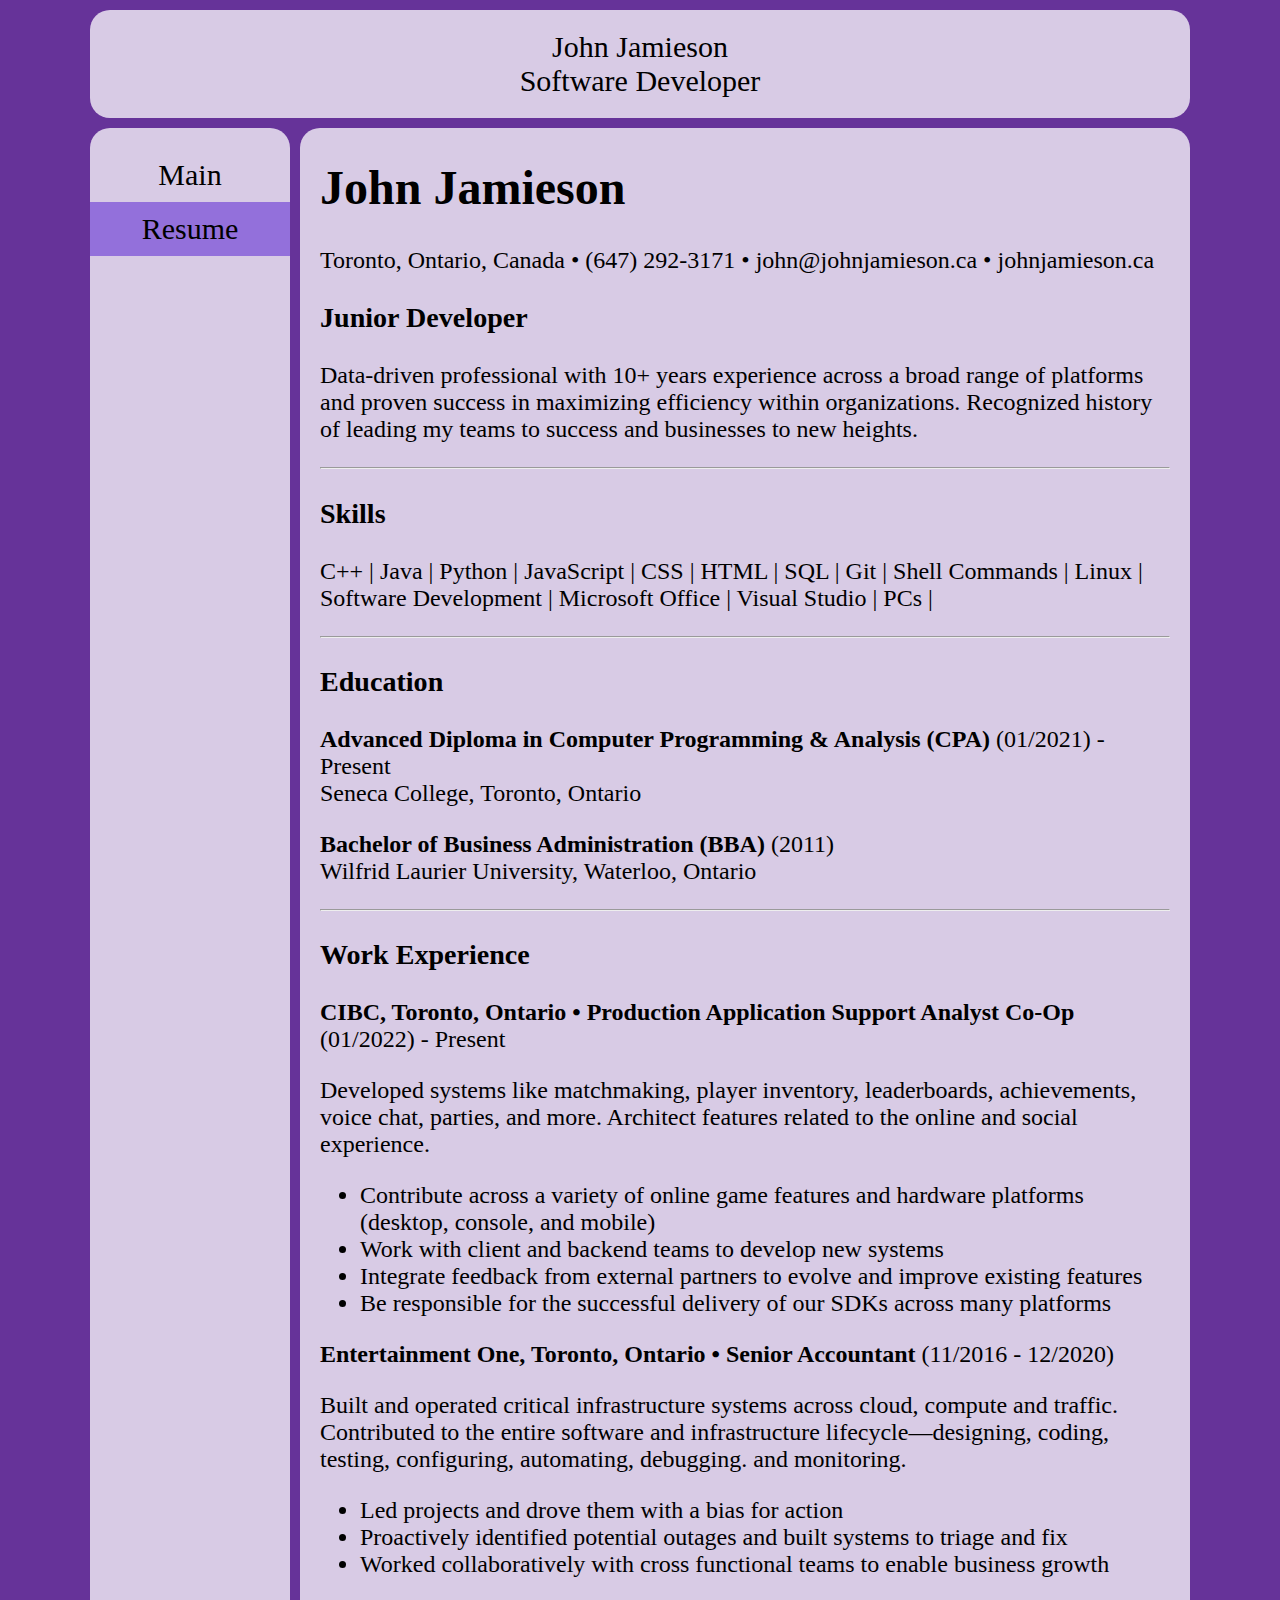
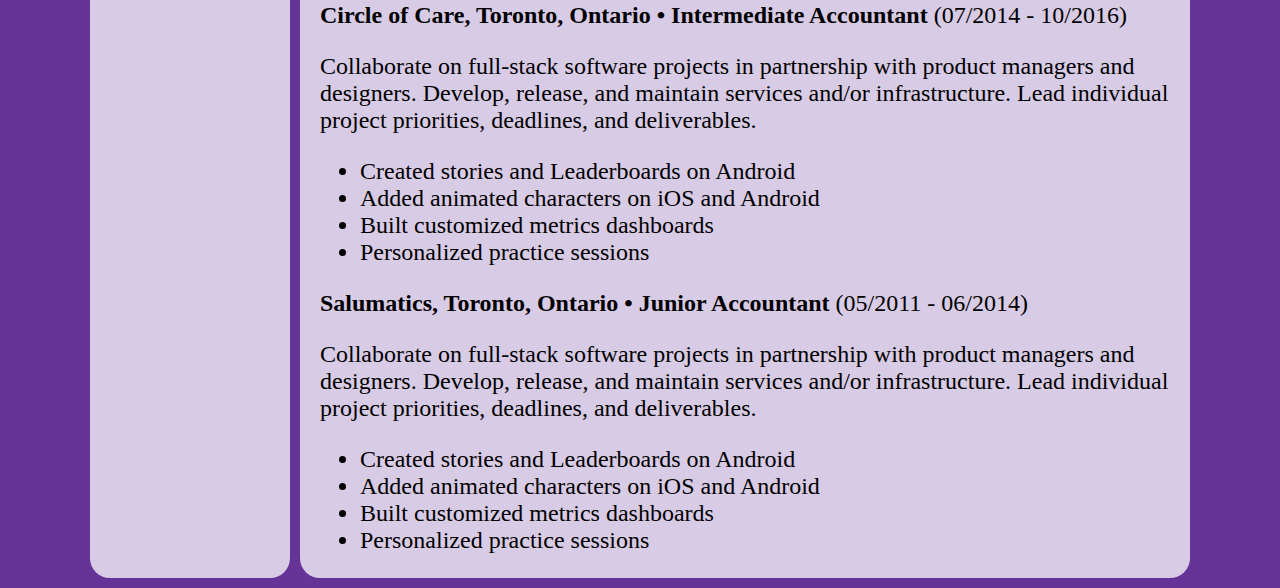
==== resume.html @ 3206af86 "First draft" ====
<!--
2022/05/13
John Jamieson
-->

<!DOCTYPE html>
<html lang="en">
<head>
  <meta charset="UTF-8">
  <meta name="viewport" content="width=device-width, initial-scale=1.0">
  <title>John Jamieson</title>
  <link rel="stylesheet" href="main.css">
</head>
<body class="light-theme">
<div class="grid">
  <div class="header">John Jamieson<br>Software Developer</div>
  <div class="menu"> <!-- style="background-color:purple" -->
    <ul class="menuUL">
      <li class="menuLI" style="padding: 10px 20px;"></li>
      <li class="menuLI"><a href="index.html">Main</a></li>
      <li class="menuLI"><a class="active" href="resume.html">Resume</a></li>
      <li class="menuLI" style="padding: 10px 20px;"></li>
    </ul>
  </div>
  <div class="main" id="resume">
    <h1>John Jamieson</h1>
    <p>Toronto, Ontario, Canada &bull; (647) 292-3171 &bull; john@johnjamieson.ca &bull; johnjamieson.ca</p>
    <h3>Junior Developer</h3>
    <p>Data-driven professional with 10+ years experience across a broad range of platforms and proven success in maximizing efficiency within organizations. Recognized history of leading my teams to success and businesses to new heights.</p>
    <hr><h3>Skills</h3>
    <p>C++ | Java | Python | JavaScript | CSS | HTML | SQL | Git | Shell Commands | Linux | Software Development | Microsoft Office | Visual Studio | PCs |</p>
    <hr><h3>Education</h3>
    <p><strong>Advanced Diploma in Computer Programming &amp; Analysis (CPA)</strong> (01/2021) - Present<br /> Seneca College, Toronto, Ontario</p>
    <p><strong>Bachelor of Business Administration (BBA)</strong> (2011)<br /> Wilfrid Laurier University, Waterloo, Ontario</p>
    <hr><h3>Work Experience</h3>
    <p><strong>CIBC, Toronto, Ontario &bull; Production Application Support Analyst Co-Op</strong> (01/2022) - Present</p>
    <p>Developed systems like matchmaking, player inventory, leaderboards, achievements, voice chat, parties, and more. Architect features related to the online and social experience.</p>
    <ul>
      <li>Contribute across a variety of online game features and hardware platforms (desktop, console, and mobile)</li>
      <li>Work with client and backend teams to develop new systems</li>
      <li>Integrate feedback from external partners to evolve and improve existing features</li>
      <li>Be responsible for the successful delivery of our SDKs across many platforms</li>
    </ul>
    <p><strong>Entertainment One, Toronto, Ontario &bull; Senior Accountant</strong> (11/2016 - 12/2020)</p>
    <p>Built and operated critical infrastructure systems across cloud, compute and traffic. Contributed to the entire software and infrastructure lifecycle&mdash;designing, coding, testing, configuring, automating, debugging. and monitoring.</p>
    <ul>
      <li>Led projects and drove them with a bias for action</li>
      <li>Proactively identified potential outages and built systems to triage and fix</li>
      <li>Worked collaboratively with cross functional teams to enable business growth</li>
    </ul>
    <p><strong>Circle of Care, Toronto, Ontario &bull; Intermediate Accountant</strong> (07/2014 - 10/2016)</p>
    <p>Collaborate on full-stack software projects in partnership with product managers and designers. Develop, release, and maintain services and/or infrastructure. Lead individual project priorities, deadlines, and deliverables.</p>
    <ul>
      <li>Created stories and Leaderboards on Android</li>
      <li>Added animated characters on iOS and Android</li>
      <li>Built customized metrics dashboards</li>
      <li>Personalized practice sessions</li>
    </ul>
    <p><strong>Salumatics, Toronto, Ontario &bull; Junior Accountant</strong> (05/2011 - 06/2014)</p>
    <p>Collaborate on full-stack software projects in partnership with product managers and designers. Develop, release, and maintain services and/or infrastructure. Lead individual project priorities, deadlines, and deliverables.</p>
    <ul>
      <li>Created stories and Leaderboards on Android</li>
      <li>Added animated characters on iOS and Android</li>
      <li>Built customized metrics dashboards</li>
      <li>Personalized practice sessions</li>
    </ul>
  </div>
</div>
<script src="app.js"></script>
<noscript>You need to enable JavaScript to view the full site.</noscript>
</body>
</html>
---- main.css ----
/*
2022/05/13
John Jamieson
*/

/* :root means <html> */
/* # means it is an element */
/* . means it is a class */

:root
{
    --purple: #663399;
    --black: #000000;
}

body
{
    background: var(--purple);
    max-width: max-content;
    margin: auto;
}

.grid
{
    display: grid;
    grid-template-columns: 200px auto;
    grid-template-rows: auto auto;
    grid-template-areas:
        'header header'
        'menu main';
    gap: 10px;
    max-width: 1100px;
    padding: 10px;
}

.grid > div
{
    text-align: center;
    border-radius: 20px;
    font-size: 30px;
}

@media only screen and (max-width: 620px)
{
    .grid
    {
        grid-template-columns: auto;
        grid-template-rows: auto auto auto;
        grid-template-areas:
            'header'
            'menu'
            'main';
    }
}

.header
{
    grid-area: header;
    background-color: rgba(255, 255, 255, 0.75);
    padding: 20px;
}

.menu
{
    grid-area: menu;
    background-color: rgba(255, 255, 255, 0.75);
}

.main
{
    grid-area: main;
    background-color: rgba(255, 255, 255, .75);
    padding: 20px;
}

.menuUL
{
    list-style-type: none;
    margin: 0;
    padding: 0;
    width: 100%;
}

.menuLI a
{
    display: block;
    color: #000;
    padding: 10px 20px;
    text-decoration: none;
}

.menuLI a.active
{
    background-color: mediumpurple;
    color: black;
}

.menuLI a:hover
{
    background-color: rebeccapurple;
    color: black;
}

#resume
{
    text-align: left;
    padding: 0 20px;
    font-size: 150%;
}
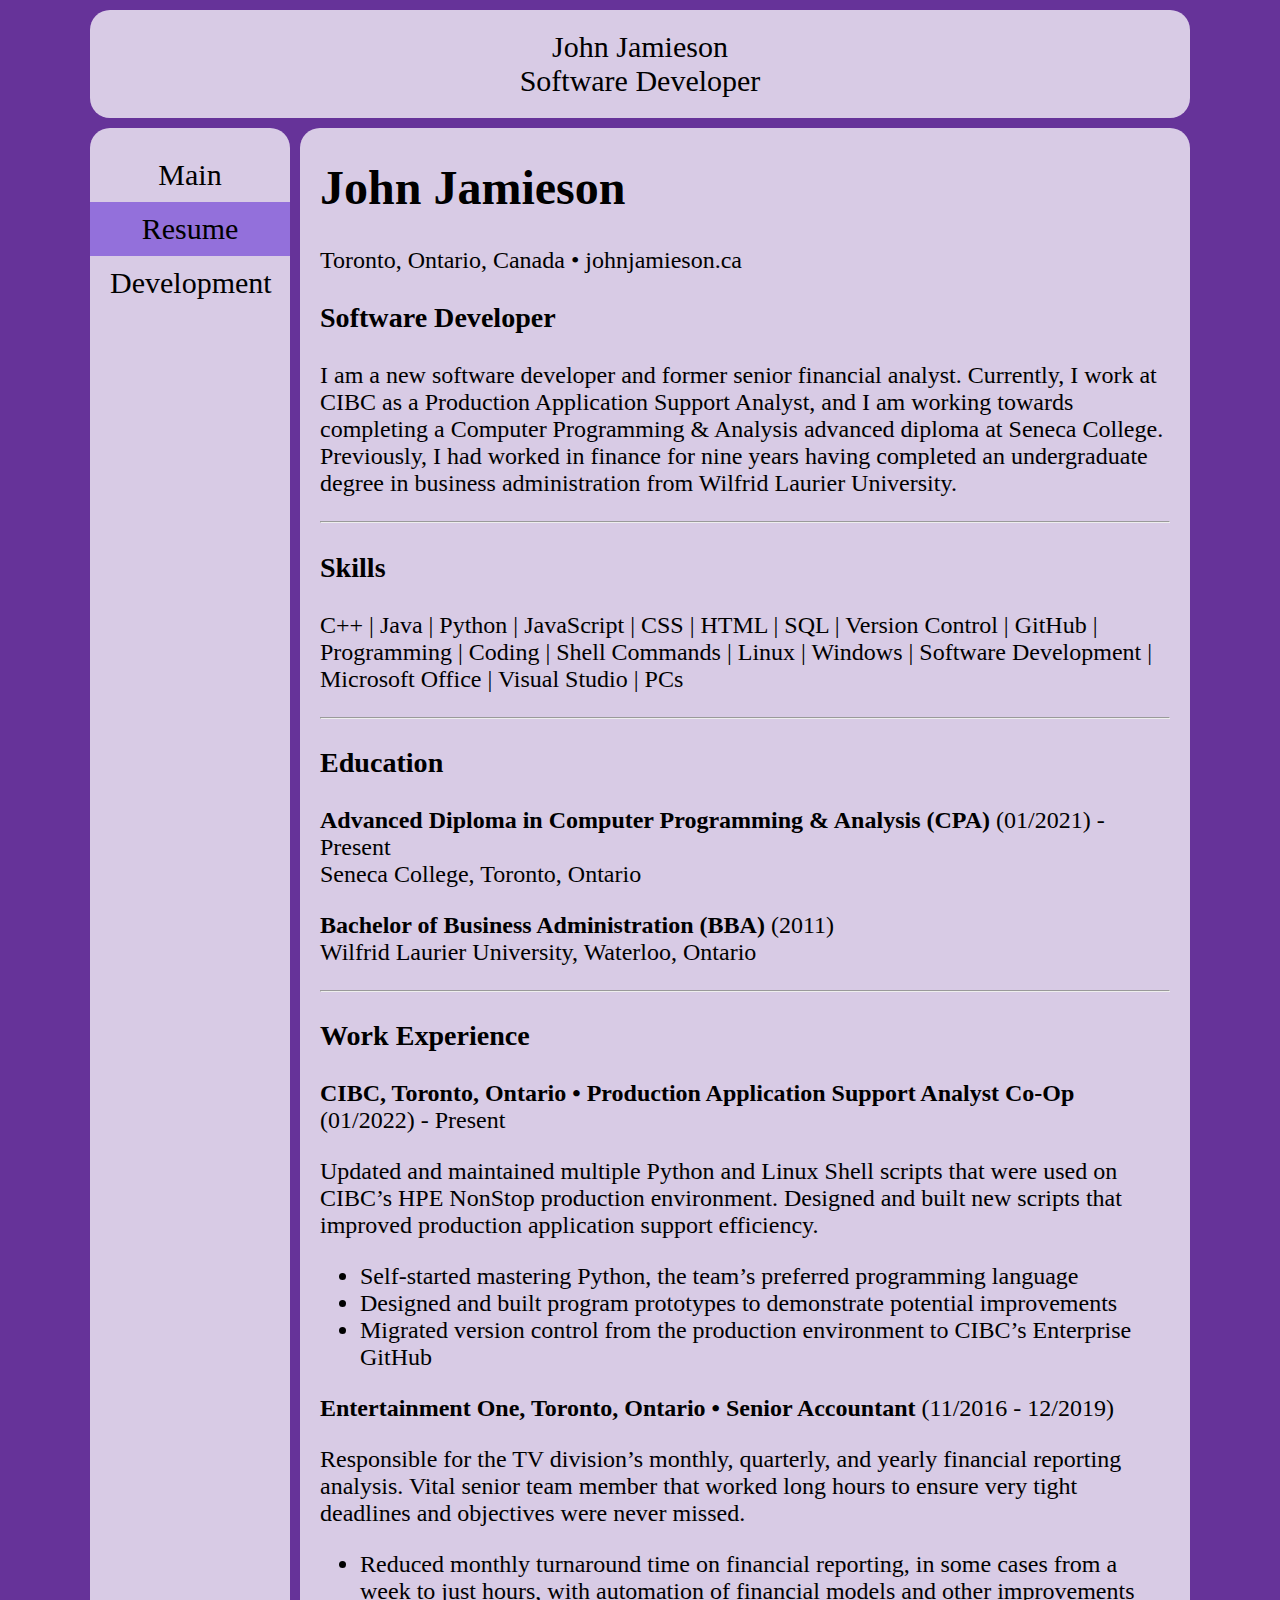
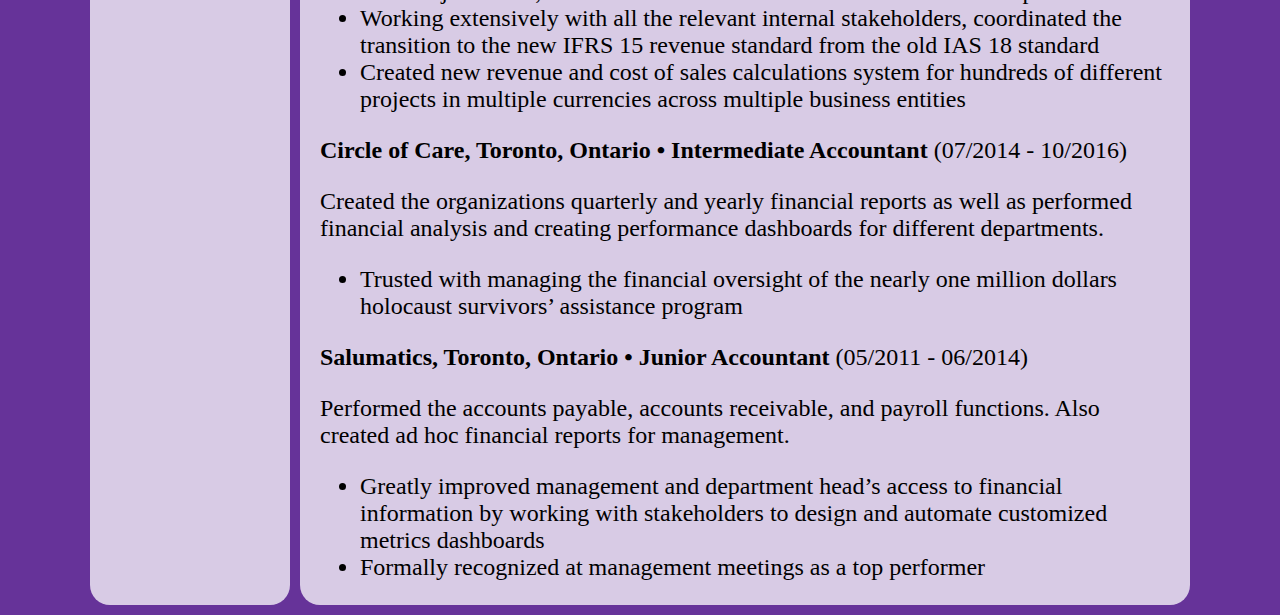
==== commit f9d8fc83: "updated for Bank of Canada" ====
--- a/resume.html
+++ b/resume.html
@@ -1,5 +1,5 @@
 <!--
-2022/05/13
+2022/06/20
 John Jamieson
 -->
 
@@ -19,50 +19,45 @@
       <li class="menuLI" style="padding: 10px 20px;"></li>
       <li class="menuLI"><a href="index.html">Main</a></li>
       <li class="menuLI"><a class="active" href="resume.html">Resume</a></li>
+      <li class="menuLI"><a href="development.html">Development</a></li>
       <li class="menuLI" style="padding: 10px 20px;"></li>
     </ul>
   </div>
   <div class="main" id="resume">
     <h1>John Jamieson</h1>
-    <p>Toronto, Ontario, Canada &bull; (647) 292-3171 &bull; john@johnjamieson.ca &bull; johnjamieson.ca</p>
-    <h3>Junior Developer</h3>
-    <p>Data-driven professional with 10+ years experience across a broad range of platforms and proven success in maximizing efficiency within organizations. Recognized history of leading my teams to success and businesses to new heights.</p>
+    <p>Toronto, Ontario, Canada &bull; johnjamieson.ca</p>
+    <h3>Software Developer</h3>
+    <p>I am a new software developer and former senior financial analyst. Currently, I work at CIBC as a Production Application Support Analyst, and I am working towards completing a Computer Programming & Analysis advanced diploma at Seneca College. Previously, I had worked in finance for nine years having completed an undergraduate degree in business administration from Wilfrid Laurier University.</p>
     <hr><h3>Skills</h3>
-    <p>C++ | Java | Python | JavaScript | CSS | HTML | SQL | Git | Shell Commands | Linux | Software Development | Microsoft Office | Visual Studio | PCs |</p>
+    <p>C++ | Java | Python | JavaScript | CSS | HTML | SQL | Version Control | GitHub | Programming | Coding | Shell Commands | Linux | Windows | Software Development | Microsoft Office | Visual Studio | PCs</p>
     <hr><h3>Education</h3>
     <p><strong>Advanced Diploma in Computer Programming &amp; Analysis (CPA)</strong> (01/2021) - Present<br /> Seneca College, Toronto, Ontario</p>
     <p><strong>Bachelor of Business Administration (BBA)</strong> (2011)<br /> Wilfrid Laurier University, Waterloo, Ontario</p>
     <hr><h3>Work Experience</h3>
     <p><strong>CIBC, Toronto, Ontario &bull; Production Application Support Analyst Co-Op</strong> (01/2022) - Present</p>
-    <p>Developed systems like matchmaking, player inventory, leaderboards, achievements, voice chat, parties, and more. Architect features related to the online and social experience.</p>
+    <p>Updated and maintained multiple Python and Linux Shell scripts that were used on CIBC’s HPE NonStop production environment. Designed and built new scripts that improved production application support efficiency.</p>
     <ul>
-      <li>Contribute across a variety of online game features and hardware platforms (desktop, console, and mobile)</li>
-      <li>Work with client and backend teams to develop new systems</li>
-      <li>Integrate feedback from external partners to evolve and improve existing features</li>
-      <li>Be responsible for the successful delivery of our SDKs across many platforms</li>
+      <li>Self-started mastering Python, the team’s preferred programming language</li>
+      <li>Designed and built program prototypes to demonstrate potential improvements</li>
+      <li>Migrated version control from the production environment to CIBC’s Enterprise GitHub</li>
     </ul>
-    <p><strong>Entertainment One, Toronto, Ontario &bull; Senior Accountant</strong> (11/2016 - 12/2020)</p>
-    <p>Built and operated critical infrastructure systems across cloud, compute and traffic. Contributed to the entire software and infrastructure lifecycle&mdash;designing, coding, testing, configuring, automating, debugging. and monitoring.</p>
+    <p><strong>Entertainment One, Toronto, Ontario &bull; Senior Accountant</strong> (11/2016 - 12/2019)</p>
+    <p>Responsible for the TV division’s monthly, quarterly, and yearly financial reporting analysis. Vital senior team member that worked long hours to ensure very tight deadlines and objectives were never missed.</p>
     <ul>
-      <li>Led projects and drove them with a bias for action</li>
-      <li>Proactively identified potential outages and built systems to triage and fix</li>
-      <li>Worked collaboratively with cross functional teams to enable business growth</li>
+      <li>Reduced monthly turnaround time on financial reporting, in some cases from a week to just hours, with automation of financial models and other improvements</li>
+      <li>Working extensively with all the relevant internal stakeholders, coordinated the transition to the new IFRS 15 revenue standard from the old IAS 18 standard</li>
+      <li>Created new revenue and cost of sales calculations system for hundreds of different projects in multiple currencies across multiple business entities</li>
     </ul>
     <p><strong>Circle of Care, Toronto, Ontario &bull; Intermediate Accountant</strong> (07/2014 - 10/2016)</p>
-    <p>Collaborate on full-stack software projects in partnership with product managers and designers. Develop, release, and maintain services and/or infrastructure. Lead individual project priorities, deadlines, and deliverables.</p>
+    <p>Created the organizations quarterly and yearly financial reports as well as performed financial analysis and creating performance dashboards for different departments.</p>
     <ul>
-      <li>Created stories and Leaderboards on Android</li>
-      <li>Added animated characters on iOS and Android</li>
-      <li>Built customized metrics dashboards</li>
-      <li>Personalized practice sessions</li>
+      <li>Trusted with managing the financial oversight of the nearly one million dollars holocaust survivors’ assistance program</li>
     </ul>
     <p><strong>Salumatics, Toronto, Ontario &bull; Junior Accountant</strong> (05/2011 - 06/2014)</p>
-    <p>Collaborate on full-stack software projects in partnership with product managers and designers. Develop, release, and maintain services and/or infrastructure. Lead individual project priorities, deadlines, and deliverables.</p>
+    <p>Performed the accounts payable, accounts receivable, and payroll functions. Also created ad hoc financial reports for management.</p>
     <ul>
-      <li>Created stories and Leaderboards on Android</li>
-      <li>Added animated characters on iOS and Android</li>
-      <li>Built customized metrics dashboards</li>
-      <li>Personalized practice sessions</li>
+      <li>Greatly improved management and department head’s access to financial information by working with stakeholders to design and automate customized metrics dashboards</li>
+      <li>Formally recognized at management meetings as a top performer</li>
     </ul>
   </div>
 </div>
--- a/main.css
+++ b/main.css
@@ -106,4 +106,9 @@
     text-align: left;
     padding: 0 20px;
     font-size: 150%;
+}
+
+#development
+{
+    text-align: left;
 }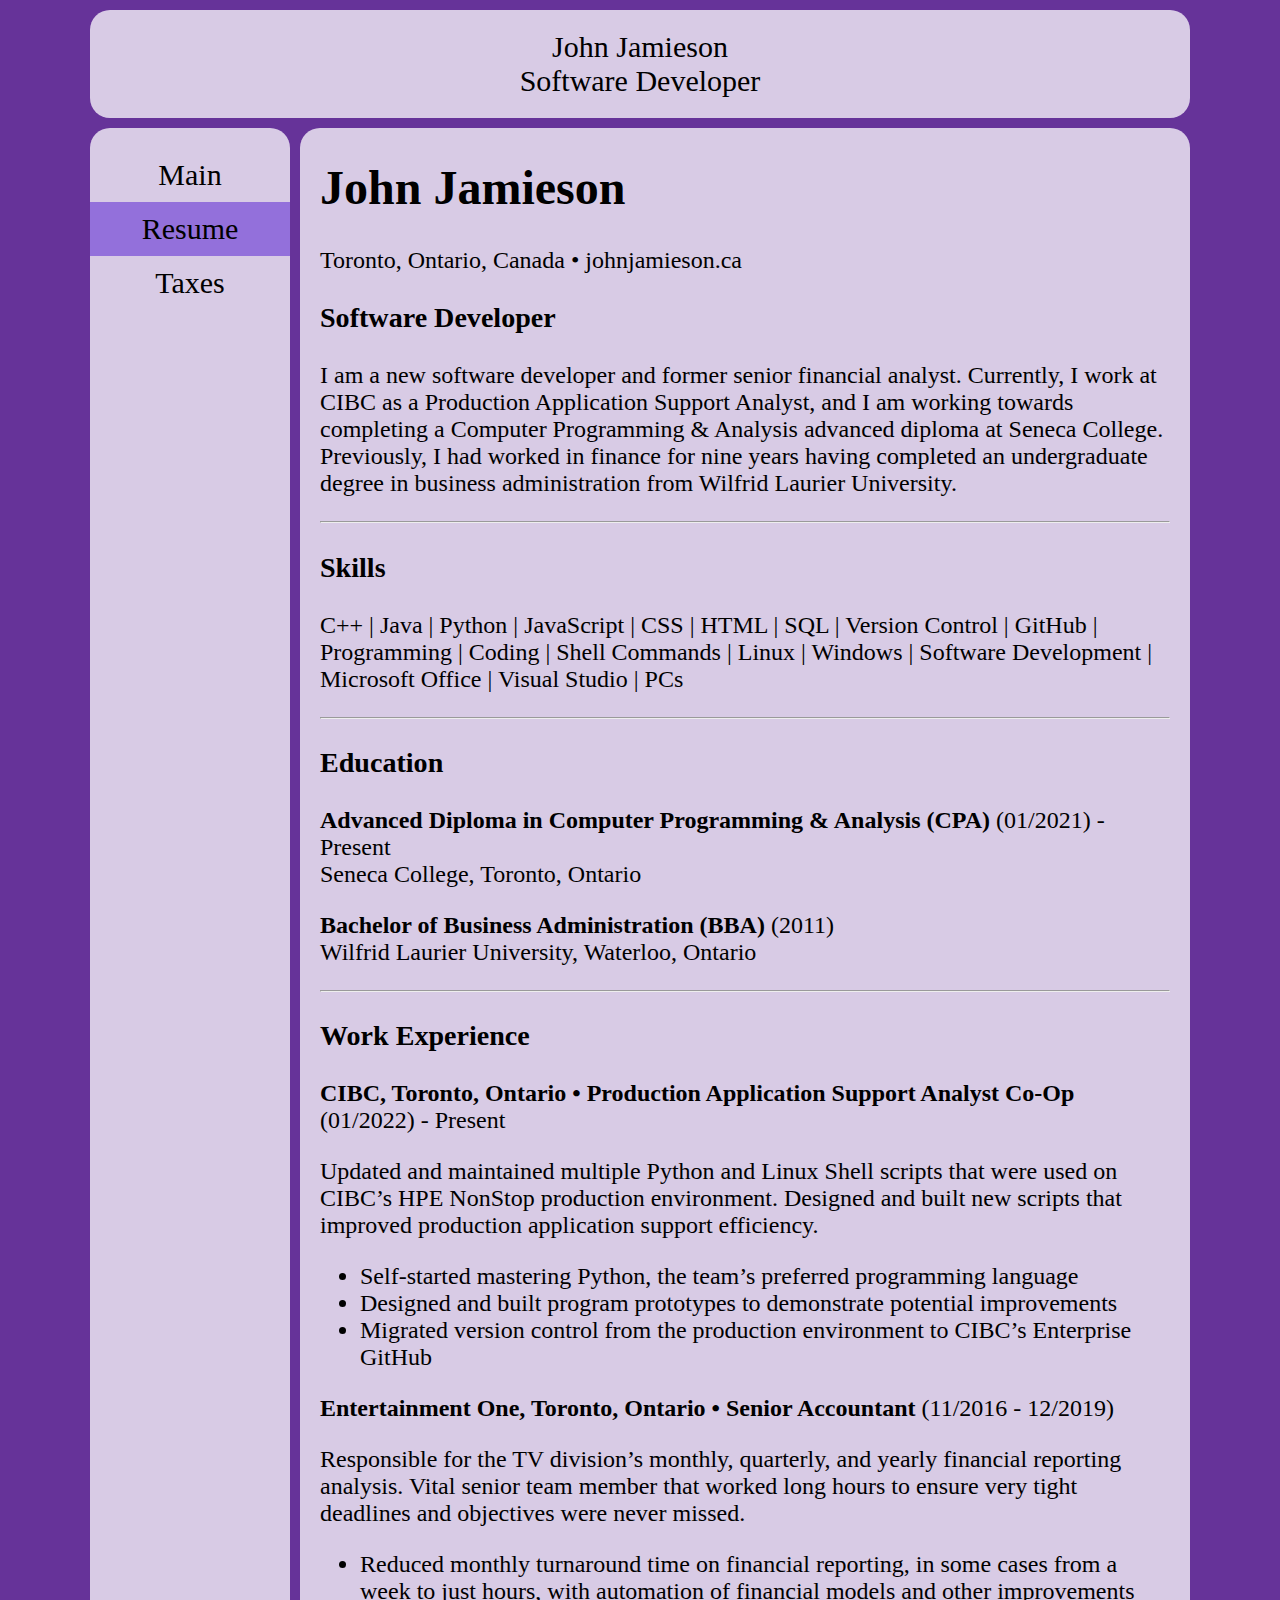
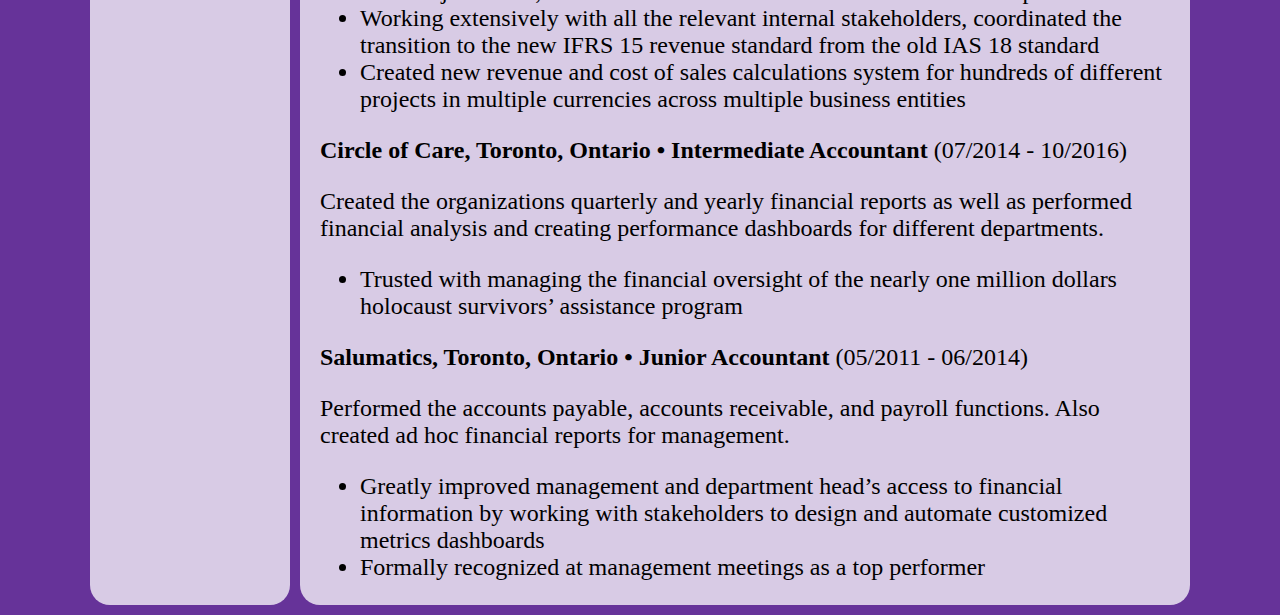
==== commit 38b7b390: "added taxes page" ====
--- a/resume.html
+++ b/resume.html
@@ -1,5 +1,5 @@
 <!--
-2022/06/20
+2022/07/25
 John Jamieson
 -->
 
@@ -19,7 +19,7 @@
       <li class="menuLI" style="padding: 10px 20px;"></li>
       <li class="menuLI"><a href="index.html">Main</a></li>
       <li class="menuLI"><a class="active" href="resume.html">Resume</a></li>
-      <li class="menuLI"><a href="development.html">Development</a></li>
+      <li class="menuLI"><a href="taxes.html">Taxes</a></li>
       <li class="menuLI" style="padding: 10px 20px;"></li>
     </ul>
   </div>
@@ -61,7 +61,5 @@
     </ul>
   </div>
 </div>
-<script src="app.js"></script>
-<noscript>You need to enable JavaScript to view the full site.</noscript>
 </body>
 </html>--- a/main.css
+++ b/main.css
@@ -15,6 +15,7 @@
 
 body
 {
+    /* #097ffa linear-gradient(40deg,#c0242e 0,#097ffa 100%) fixed !important */
     background: var(--purple);
     max-width: max-content;
     margin: auto;
